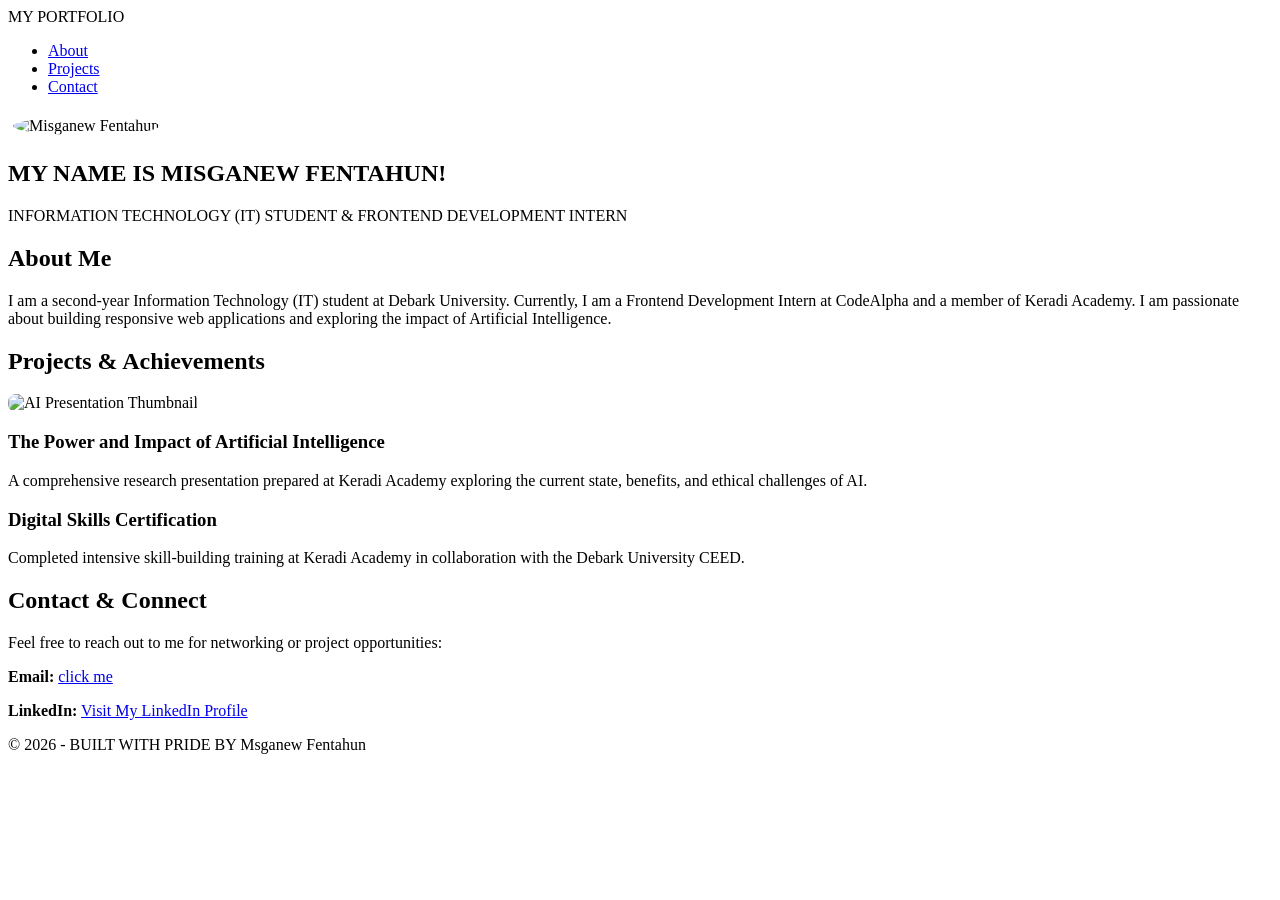
==== index.html @ 2b16ab67 "Initial upload" ====
<!DOCTYPE html>
<html lang="en">
<head>
    <meta charset="UTF-8">
    <meta name="viewport" content="width=device-width, initial-scale=1.0">
    <title>Misganew Fentahun | Portfolio</title>
    <!-- CSS link -->
    <link rel="stylesheet" href="style.css">
</head>
<body>

    <!-- Header Section -->
    <header>
        <nav>
            <div class="logo">MY PORTFOLIO</div>
            <ul>
                <li><a href="#about">About</a></li>
                <li><a href="#projects">Projects</a></li>
                <li><a href="#contact">Contact</a></li>
            </ul>
        </nav>
    </header>

    <!-- Hero Section -->
    <section class="hero">
        <img src="misga.jpg" alt="Misganew Fentahun" style="width:250px; height:250px; border-radius:50%; object-fit: cover; border: 5px solid white;">
        <h1>MY NAME IS MISGANEW FENTAHUN!</h1>
        <p>INFORMATION TECHNOLOGY (IT) STUDENT & FRONTEND DEVELOPMENT INTERN</p>
    </section>

    <!-- About Section -->
    <section id="about" class="container">
        <h2>About Me</h2>
        <p>
            I am a second-year Information Technology (IT) student at Debark University. 
            Currently, I am a Frontend Development Intern at CodeAlpha and a member of Keradi Academy. 
            I am passionate about building responsive web applications and exploring the impact of Artificial Intelligence.
        </p>
    </section>

    <!-- Projects Section -->
    <section id="projects" class="container">
        <h2>Projects & Achievements</h2>
        <div class="project-list">
            <div class="project-card">
                <img src="AL.jpg" alt="AI Presentation Thumbnail" class="project-image" style="width:100%; border-radius:8px;">
                <h3>The Power and Impact of Artificial Intelligence</h3>
                <p>A comprehensive research presentation prepared at Keradi Academy exploring the current state, benefits, and ethical challenges of AI.</p>
            </div>
            
            <div class="project-card">
                <h3>Digital Skills Certification</h3>
                <p>Completed intensive skill-building training at Keradi Academy in collaboration with the Debark University CEED.</p>
            </div>
        </div>
    </section>

    <!-- Contact Section -->
    <section id="contact" class="container">
        <h2>Contact & Connect</h2>
        <p>Feel free to reach out to me for networking or project opportunities:</p>
        <div class="contact-links">
            <p><strong>Email:</strong> <a href="mailto:misganewfentahun96@gmail.com">click me</a></p>
            <p><strong>LinkedIn:</strong> <a href="https://www.linkedin.com/in/misganew-fentahun/in/your-profile" target="_blank">Visit My LinkedIn Profile</a></p>
        </div>
    </section>

    <footer>
        <p>&copy; 2026 - BUILT WITH PRIDE BY Msganew Fentahun </p>
    </footer>

</body>
</html>
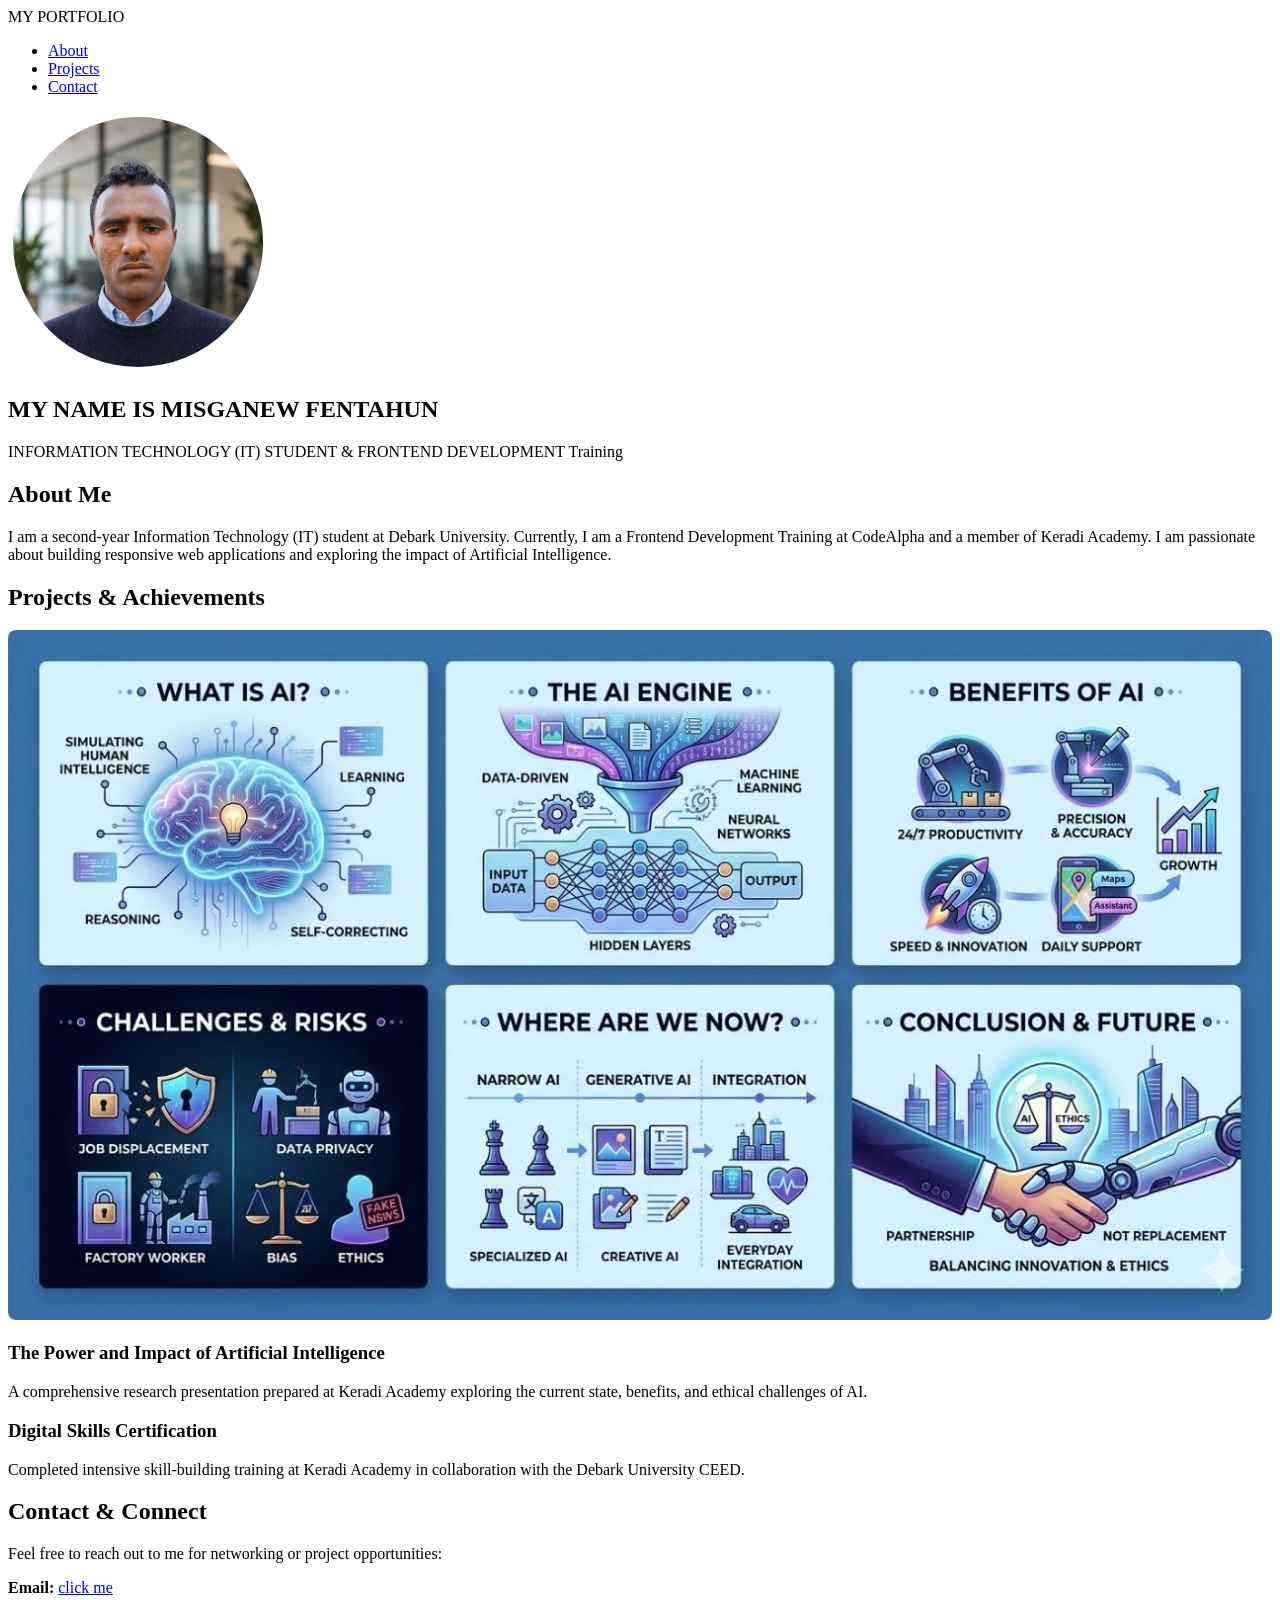
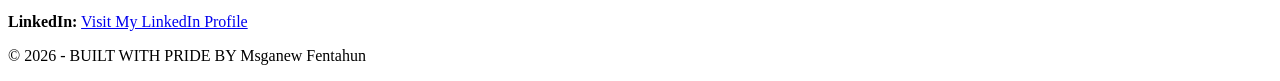
==== commit fa435010: "Add files via upload" ====
--- a/index.html
+++ b/index.html
@@ -24,8 +24,8 @@
     <!-- Hero Section -->
     <section class="hero">
         <img src="misga.jpg" alt="Misganew Fentahun" style="width:250px; height:250px; border-radius:50%; object-fit: cover; border: 5px solid white;">
-        <h1>MY NAME IS MISGANEW FENTAHUN!</h1>
-        <p>INFORMATION TECHNOLOGY (IT) STUDENT & FRONTEND DEVELOPMENT INTERN</p>
+        <h1>MY NAME IS MISGANEW FENTAHUN</h1>
+        <p>INFORMATION TECHNOLOGY (IT) STUDENT & FRONTEND DEVELOPMENT Training</p>
     </section>
 
     <!-- About Section -->
@@ -33,7 +33,7 @@
         <h2>About Me</h2>
         <p>
             I am a second-year Information Technology (IT) student at Debark University. 
-            Currently, I am a Frontend Development Intern at CodeAlpha and a member of Keradi Academy. 
+            Currently, I am a Frontend Development Training at CodeAlpha and a member of Keradi Academy. 
             I am passionate about building responsive web applications and exploring the impact of Artificial Intelligence.
         </p>
     </section>
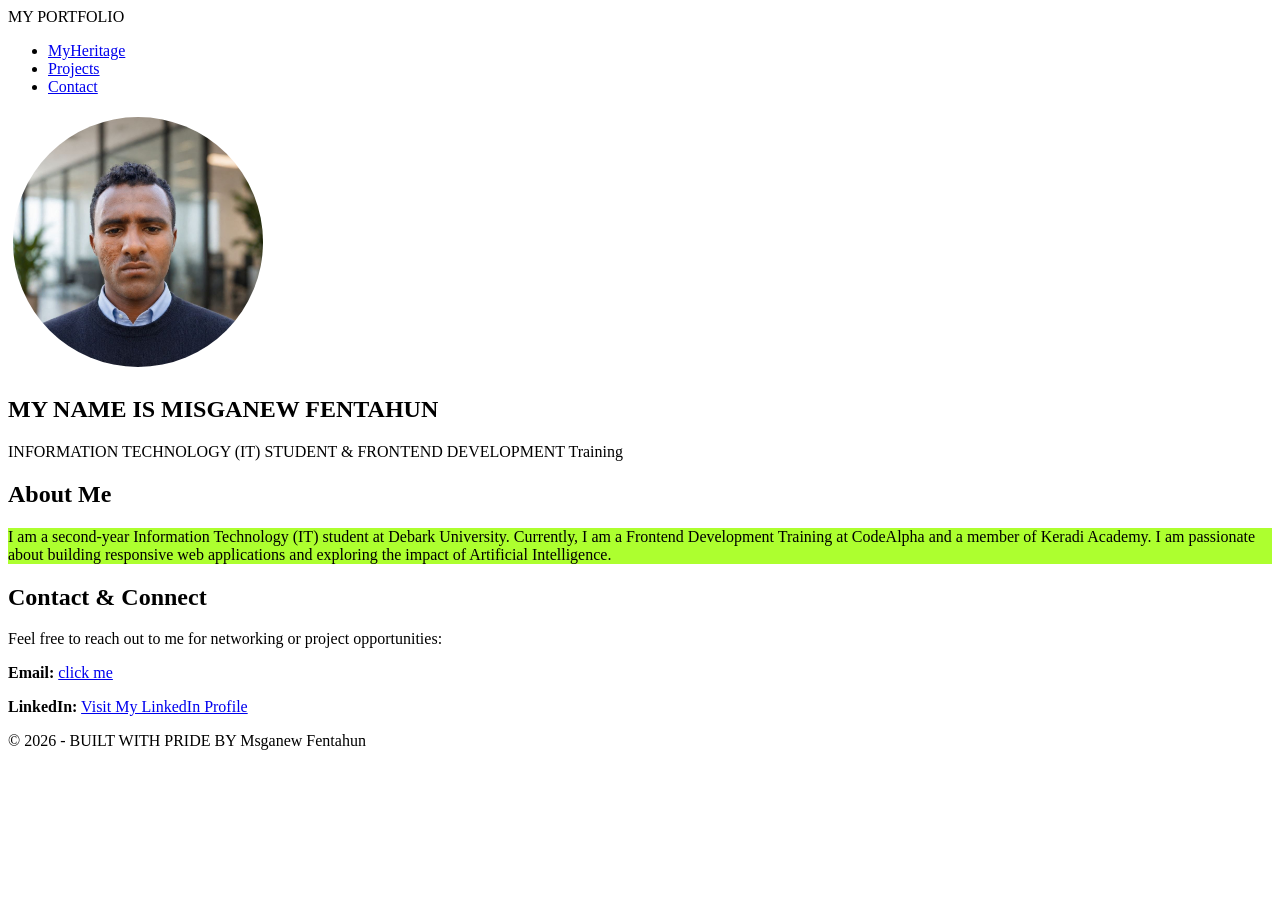
==== commit 3ae3579a: "Add files via upload" ====
--- a/index.html
+++ b/index.html
@@ -14,8 +14,8 @@
         <nav>
             <div class="logo">MY PORTFOLIO</div>
             <ul>
-                <li><a href="#about">About</a></li>
-                <li><a href="#projects">Projects</a></li>
+                <li><a href="tara.html" class="nav-link">MyHeritage</a></li>
+                <li><a href="project.html">Projects</a></li>
                 <li><a href="#contact">Contact</a></li>
             </ul>
         </nav>
@@ -31,7 +31,7 @@
     <!-- About Section -->
     <section id="about" class="container">
         <h2>About Me</h2>
-        <p>
+        <p style="background-color:greenyellow;">
             I am a second-year Information Technology (IT) student at Debark University. 
             Currently, I am a Frontend Development Training at CodeAlpha and a member of Keradi Academy. 
             I am passionate about building responsive web applications and exploring the impact of Artificial Intelligence.
@@ -39,22 +39,6 @@
     </section>
 
     <!-- Projects Section -->
-    <section id="projects" class="container">
-        <h2>Projects & Achievements</h2>
-        <div class="project-list">
-            <div class="project-card">
-                <img src="AL.jpg" alt="AI Presentation Thumbnail" class="project-image" style="width:100%; border-radius:8px;">
-                <h3>The Power and Impact of Artificial Intelligence</h3>
-                <p>A comprehensive research presentation prepared at Keradi Academy exploring the current state, benefits, and ethical challenges of AI.</p>
-            </div>
-            
-            <div class="project-card">
-                <h3>Digital Skills Certification</h3>
-                <p>Completed intensive skill-building training at Keradi Academy in collaboration with the Debark University CEED.</p>
-            </div>
-        </div>
-    </section>
-
     <!-- Contact Section -->
     <section id="contact" class="container">
         <h2>Contact & Connect</h2>
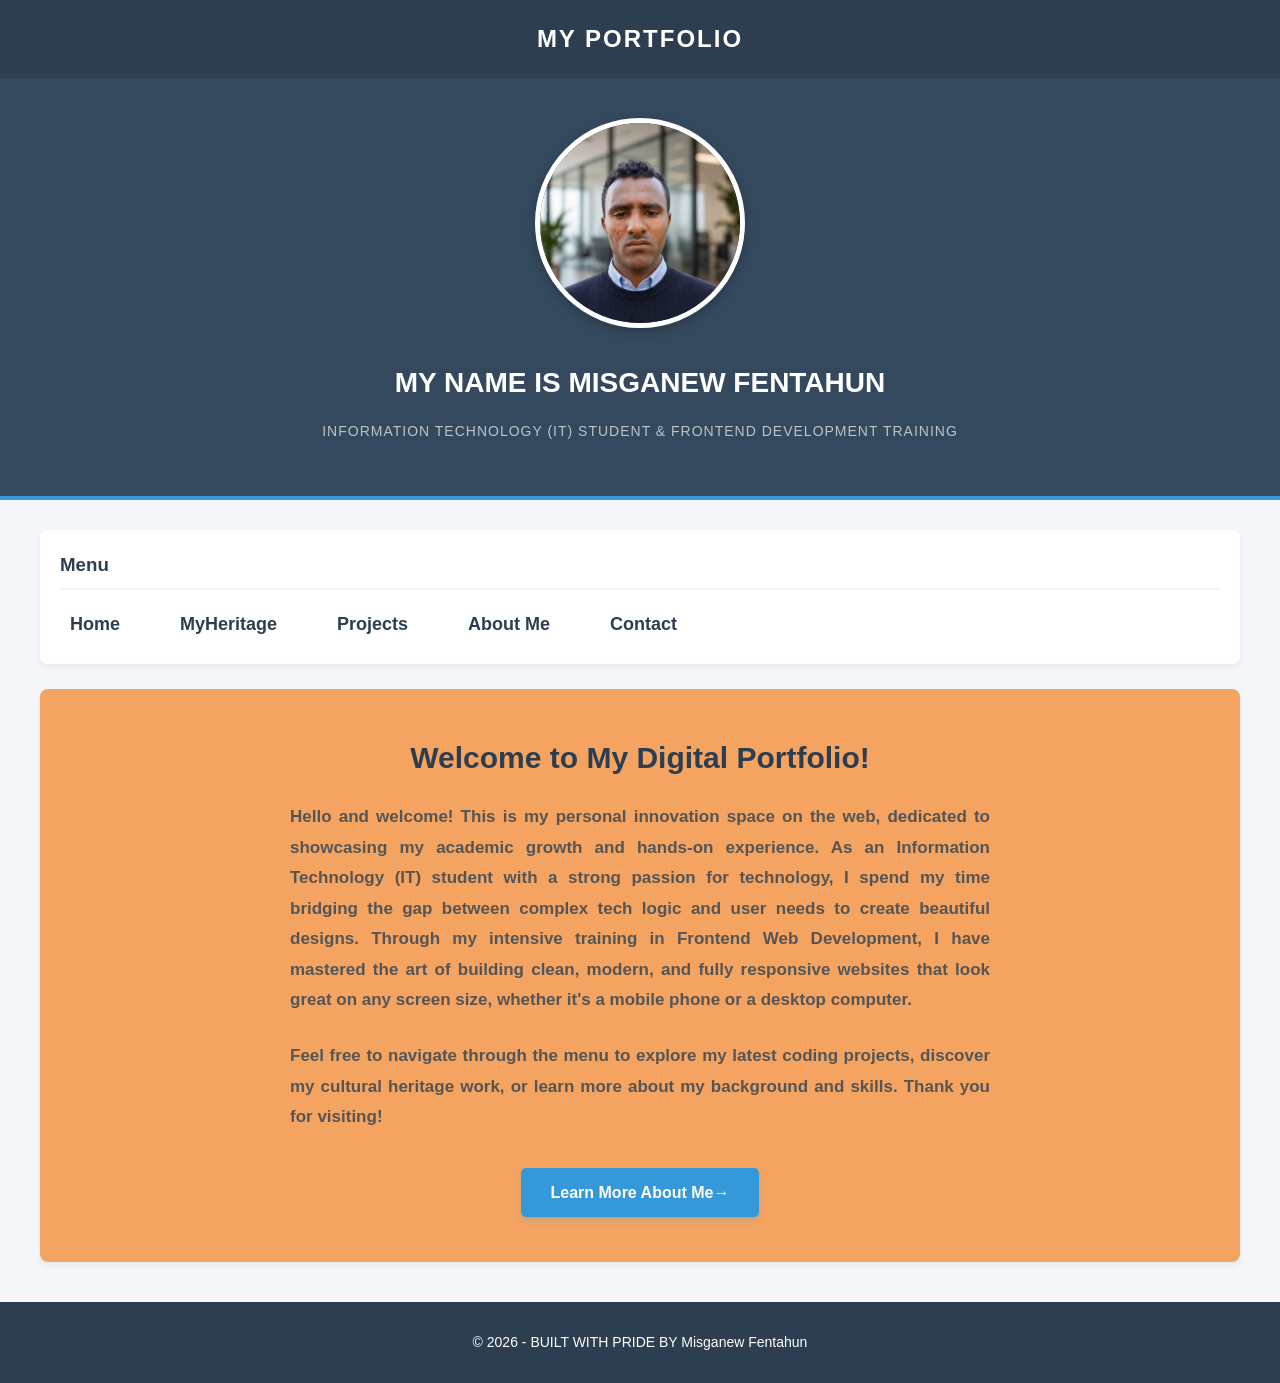
==== commit b8977882: "Add files via upload" ====
--- a/index.html
+++ b/index.html
@@ -4,53 +4,61 @@
     <meta charset="UTF-8">
     <meta name="viewport" content="width=device-width, initial-scale=1.0">
     <title>Misganew Fentahun | Portfolio</title>
-    <!-- CSS link -->
-    <link rel="stylesheet" href="style.css">
+    <link rel="stylesheet" href="mainstyle.css">
 </head>
 <body>
 
-    <!-- Header Section -->
     <header>
-        <nav>
-            <div class="logo">MY PORTFOLIO</div>
+        <div class="logo">MY PORTFOLIO</div>
+    </header>
+
+    <section id="home" class="hero">
+        <img src="misga.jpg" alt="Misganew Fentahun">
+        <h1>MY NAME IS MISGANEW FENTAHUN</h1>
+        <p>INFORMATION TECHNOLOGY (IT) STUDENT & FRONTEND DEVELOPMENT TRAINING</p>
+    </section>
+
+    <div class="main-layout-container">
+        
+        <nav class="sidebar-nav">
+            <h3>Menu</h3>
             <ul>
-                <li><a href="tara.html" class="nav-link">MyHeritage</a></li>
+                <li><a href="#home">Home</a></li>
+                <li><a href="tara.html">MyHeritage</a></li>
                 <li><a href="project.html">Projects</a></li>
-                <li><a href="#contact">Contact</a></li>
+                <li><a href="about.html">About Me</a></li>
+                <li><a href="contact.html">Contact</a></li>
             </ul>
         </nav>
-    </header>
 
-    <!-- Hero Section -->
-    <section class="hero">
-        <img src="misga.jpg" alt="Misganew Fentahun" style="width:250px; height:250px; border-radius:50%; object-fit: cover; border: 5px solid white;">
-        <h1>MY NAME IS MISGANEW FENTAHUN</h1>
-        <p>INFORMATION TECHNOLOGY (IT) STUDENT & FRONTEND DEVELOPMENT Training</p>
-    </section>
+        <main class="content-area">
+            
+            <section class="content-section" style="text-align: center; padding: 45px 25px;">
+                <h2 style="font-size: 30px; color: #2c3e50; border: none; padding: 0; margin-bottom: 20px;">
+                    Welcome to My Digital Portfolio!
+                </h2>
+                
+                <p style="font-size: 17px; color: #555; max-width: 700px; margin: 0 auto 25px auto; line-height: 1.8; text-align: justify;">
+                 Hello and welcome! This is my personal innovation space on the web, dedicated to showcasing my academic growth and hands-on experience. As an Information Technology (IT) student with a strong passion for technology, I spend my time bridging the gap between complex tech logic and user needs to create beautiful designs. Through my intensive training in Frontend Web Development, I have mastered the art of building clean, modern, and fully responsive websites that look great on any screen size, whether it's a mobile phone or a desktop computer.
+                </p>
 
-    <!-- About Section -->
-    <section id="about" class="container">
-        <h2>About Me</h2>
-        <p style="background-color:greenyellow;">
-            I am a second-year Information Technology (IT) student at Debark University. 
-            Currently, I am a Frontend Development Training at CodeAlpha and a member of Keradi Academy. 
-            I am passionate about building responsive web applications and exploring the impact of Artificial Intelligence.
-        </p>
-    </section>
+                <p style="font-size: 17px; color: #555; max-width: 700px; margin: 0 auto; line-height: 1.8; text-align: justify;">
+                    Feel free to navigate through the menu to explore my latest coding projects, discover my cultural heritage work, or learn more about my background and skills. Thank you for visiting!
+                </p>
+                <div style="margin-top: 35px;">
+    <a href="about.html" style="background-color: #3498db; color: white; text-decoration: none; padding: 12px 30px; border-radius: 5px; font-weight: bold; font-size: 16px; display: inline-block; transition: background 0.3s; box-shadow: 0 4px 6px rgba(52, 152, 219, 0.2);">
+        Learn More About Me&rarr;
+    </a>
+</div>
+            </section>
 
-    <!-- Projects Section -->
-    <!-- Contact Section -->
-    <section id="contact" class="container">
-        <h2>Contact & Connect</h2>
-        <p>Feel free to reach out to me for networking or project opportunities:</p>
-        <div class="contact-links">
-            <p><strong>Email:</strong> <a href="mailto:misganewfentahun96@gmail.com">click me</a></p>
-            <p><strong>LinkedIn:</strong> <a href="https://www.linkedin.com/in/misganew-fentahun/in/your-profile" target="_blank">Visit My LinkedIn Profile</a></p>
-        </div>
-    </section>
+        </main>
+
+    </div>
+              
 
     <footer>
-        <p>&copy; 2026 - BUILT WITH PRIDE BY Msganew Fentahun </p>
+        <p>&copy; 2026 - BUILT WITH PRIDE BY Misganew Fentahun</p>
     </footer>
 
 </body>
--- a/mainstyle.css
+++ b/mainstyle.css
@@ -0,0 +1,157 @@
+
+body {
+    font-family: 'Segoe UI', Tahoma, Geneva, Verdana, sans-serif;
+    margin: 0;
+    padding: 0;
+    background-color: #f4f6f9;
+    color: #333;
+    line-height: 1.6;
+}
+
+header {
+    background-color: #2c3e50;
+    color: white;
+    padding: 20px;
+    text-align: center;
+}
+
+.logo {
+    font-size: 24px;
+    font-weight: bold;
+    letter-spacing: 2px;
+}
+
+.hero {
+    background-color: #34495e;
+    color: white;
+    text-align: center;
+    padding: 40px 20px;
+    border-bottom: 4px solid #3498db;
+}
+
+.hero img {
+    width: 200px;
+    height: 200px;
+    border-radius: 50%;
+    object-fit: cover;
+    border: 5px solid white;
+    box-shadow: 0 4px 10px rgba(0,0,0,0.2);
+    margin-bottom: 15px;
+}
+
+.hero h1 {
+    margin: 10px 0;
+    font-size: 28px;
+}
+
+.hero p {
+    font-size: 14px;
+    letter-spacing: 1px;
+    color: #bdc3c7;
+}
+
+.main-layout-container {
+    display: flex;
+    flex-direction: column; /* ማውጫው ከላይ፣ ይዘቱ ከታች */
+    max-width: 1200px;
+    margin: 30px auto;
+    padding: 0 20px;
+    gap: 25px;
+}
+
+.sidebar-nav {
+    background-color: white; 
+    padding: 20px;
+    border-radius: 8px;
+    box-shadow: 0 4px 6px rgba(0,0,0,0.05);
+}
+
+.sidebar-nav h3 {
+    margin-top: 0;
+    margin-bottom: 15px;
+    color: #2c3e50;
+    border-bottom: 2px solid #f4f6f9;
+    padding-bottom: 8px;
+}
+
+
+.sidebar-nav ul {
+    display: flex !important;       
+    flex-direction: row !important; 
+    flex-wrap: wrap;
+    gap: 40px !important;           /* በሊንኮቹ መካከል 40px ክፍተት */
+    padding: 0;
+    margin: 0;
+    list-style: none;               
+}
+
+.sidebar-nav ul li a {
+    text-decoration: none;
+    color: #2c3e50;
+    font-weight: bold;
+    font-size: 18px;                
+    padding: 5px 10px;
+    display: inline-block;          
+    transition: color 0.3s ease;
+}
+
+.sidebar-nav ul li a:hover {
+    background-color:black;
+    color: #3498db;
+    border-radius: 4px;
+    text-decoration: none;
+}
+
+
+.content-area {
+    display: flex;
+    flex-direction: column;
+    gap: 25px;
+}
+
+.content-section {
+    background-color: sandybrown;
+    padding: 25px;
+    border-radius: 8px;
+    box-shadow: 0 4px 6px rgba(0,0,0,0.05);
+
+}
+
+.content-section h2 {
+    margin-top: 0;
+    color: #2c3e50;
+    border-left: 5px solid #3498db;
+    padding-left: 10px;
+}
+.content-section p {
+    font-weight: bold;
+    font-size: 17px;
+
+}
+
+.about-text {
+    background-color: #e8f4f8;
+    padding: 15px;
+    border-radius: 6px;
+    border-left: 4px solid #2ecc71;
+    margin: 0;
+}
+
+.contact-links a {
+    color: #3498db;
+    text-decoration: none;
+    font-weight: bold;
+}
+
+.contact-links a:hover {
+    text-decoration: underline;
+}
+
+footer {
+    background-color: #2c3e50;
+    color: white;
+    text-align: center;
+    padding: 15px;
+    margin-top: 40px;
+    font-size: 14px;
+}
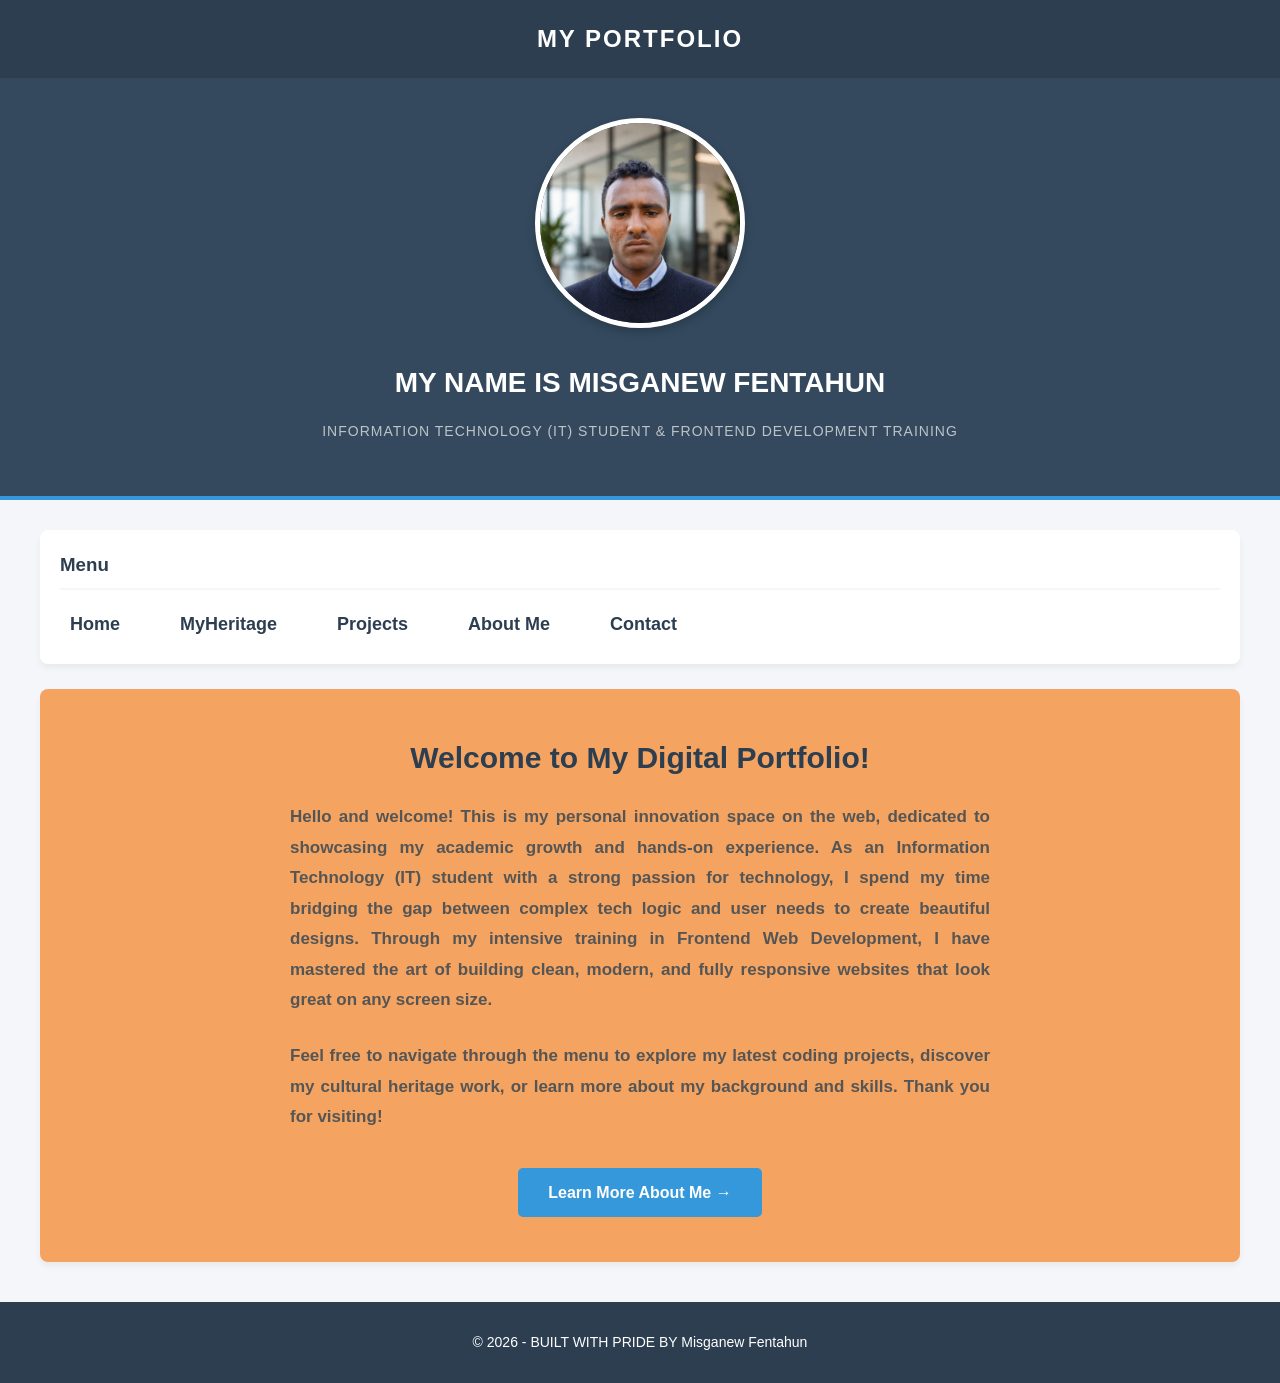
==== commit 818c7b70: "Add files via upload" ====
--- a/index.html
+++ b/index.html
@@ -23,7 +23,7 @@
         <nav class="sidebar-nav">
             <h3>Menu</h3>
             <ul>
-                <li><a href="#home">Home</a></li>
+                <li><a href="index.html">Home</a></li>
                 <li><a href="tara.html">MyHeritage</a></li>
                 <li><a href="project.html">Projects</a></li>
                 <li><a href="about.html">About Me</a></li>
@@ -32,31 +32,29 @@
         </nav>
 
         <main class="content-area">
-            
             <section class="content-section" style="text-align: center; padding: 45px 25px;">
                 <h2 style="font-size: 30px; color: #2c3e50; border: none; padding: 0; margin-bottom: 20px;">
                     Welcome to My Digital Portfolio!
                 </h2>
                 
                 <p style="font-size: 17px; color: #555; max-width: 700px; margin: 0 auto 25px auto; line-height: 1.8; text-align: justify;">
-                 Hello and welcome! This is my personal innovation space on the web, dedicated to showcasing my academic growth and hands-on experience. As an Information Technology (IT) student with a strong passion for technology, I spend my time bridging the gap between complex tech logic and user needs to create beautiful designs. Through my intensive training in Frontend Web Development, I have mastered the art of building clean, modern, and fully responsive websites that look great on any screen size, whether it's a mobile phone or a desktop computer.
+                 Hello and welcome! This is my personal innovation space on the web, dedicated to showcasing my academic growth and hands-on experience. As an Information Technology (IT) student with a strong passion for technology, I spend my time bridging the gap between complex tech logic and user needs to create beautiful designs. Through my intensive training in Frontend Web Development, I have mastered the art of building clean, modern, and fully responsive websites that look great on any screen size.
                 </p>
 
                 <p style="font-size: 17px; color: #555; max-width: 700px; margin: 0 auto; line-height: 1.8; text-align: justify;">
                     Feel free to navigate through the menu to explore my latest coding projects, discover my cultural heritage work, or learn more about my background and skills. Thank you for visiting!
                 </p>
                 <div style="margin-top: 35px;">
-    <a href="about.html" style="background-color: #3498db; color: white; text-decoration: none; padding: 12px 30px; border-radius: 5px; font-weight: bold; font-size: 16px; display: inline-block; transition: background 0.3s; box-shadow: 0 4px 6px rgba(52, 152, 219, 0.2);">
-        Learn More About Me&rarr;
-    </a>
-</div>
+                    <a href="about.html" style="background-color: #3498db; color: white; text-decoration: none; padding: 12px 30px; border-radius: 5px; font-weight: bold; font-size: 16px; display: inline-block;">
+                        Learn More About Me &rarr;
+                    </a>
+                </div>
             </section>
-
         </main>
 
     </div>
+
               
-
     <footer>
         <p>&copy; 2026 - BUILT WITH PRIDE BY Misganew Fentahun</p>
     </footer>
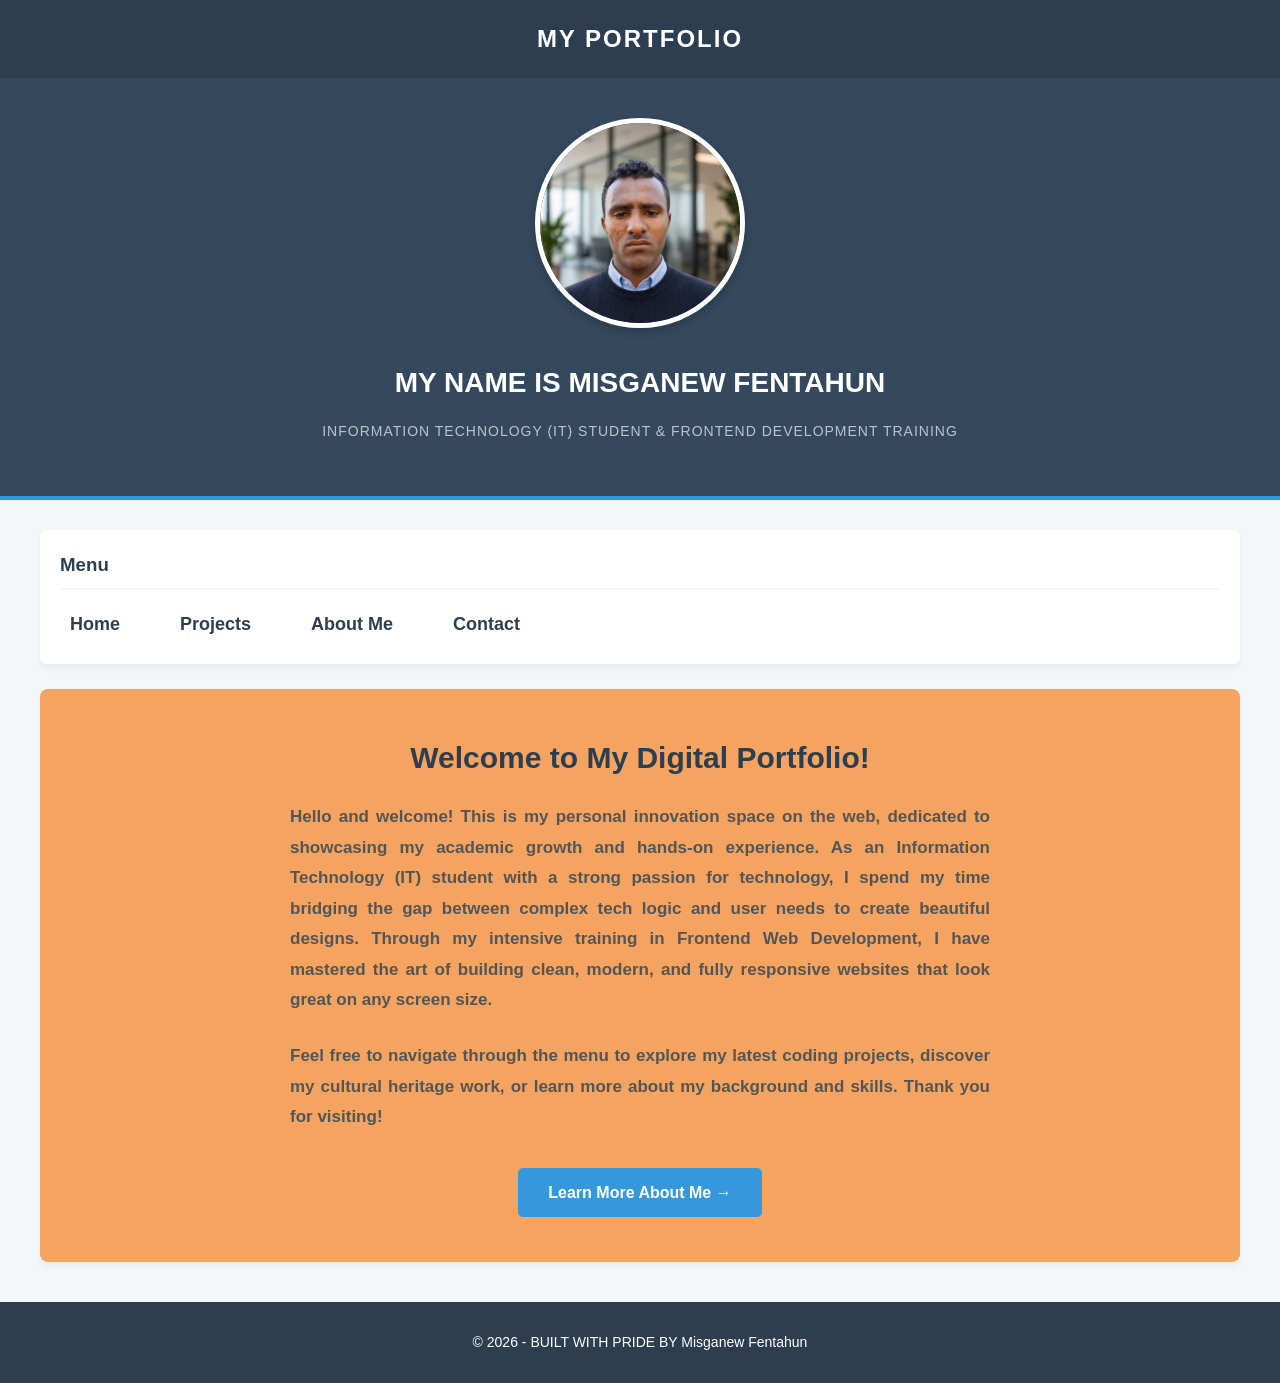
==== commit 4977dad8: "Fix HTML structure and remove unnecessary elements" ====
--- a/index.html
+++ b/index.html
@@ -24,7 +24,6 @@
             <h3>Menu</h3>
             <ul>
                 <li><a href="index.html">Home</a></li>
-                <li><a href="tara.html">MyHeritage</a></li>
                 <li><a href="project.html">Projects</a></li>
                 <li><a href="about.html">About Me</a></li>
                 <li><a href="contact.html">Contact</a></li>
@@ -60,4 +59,4 @@
     </footer>
 
 </body>
-</html>+</html>
